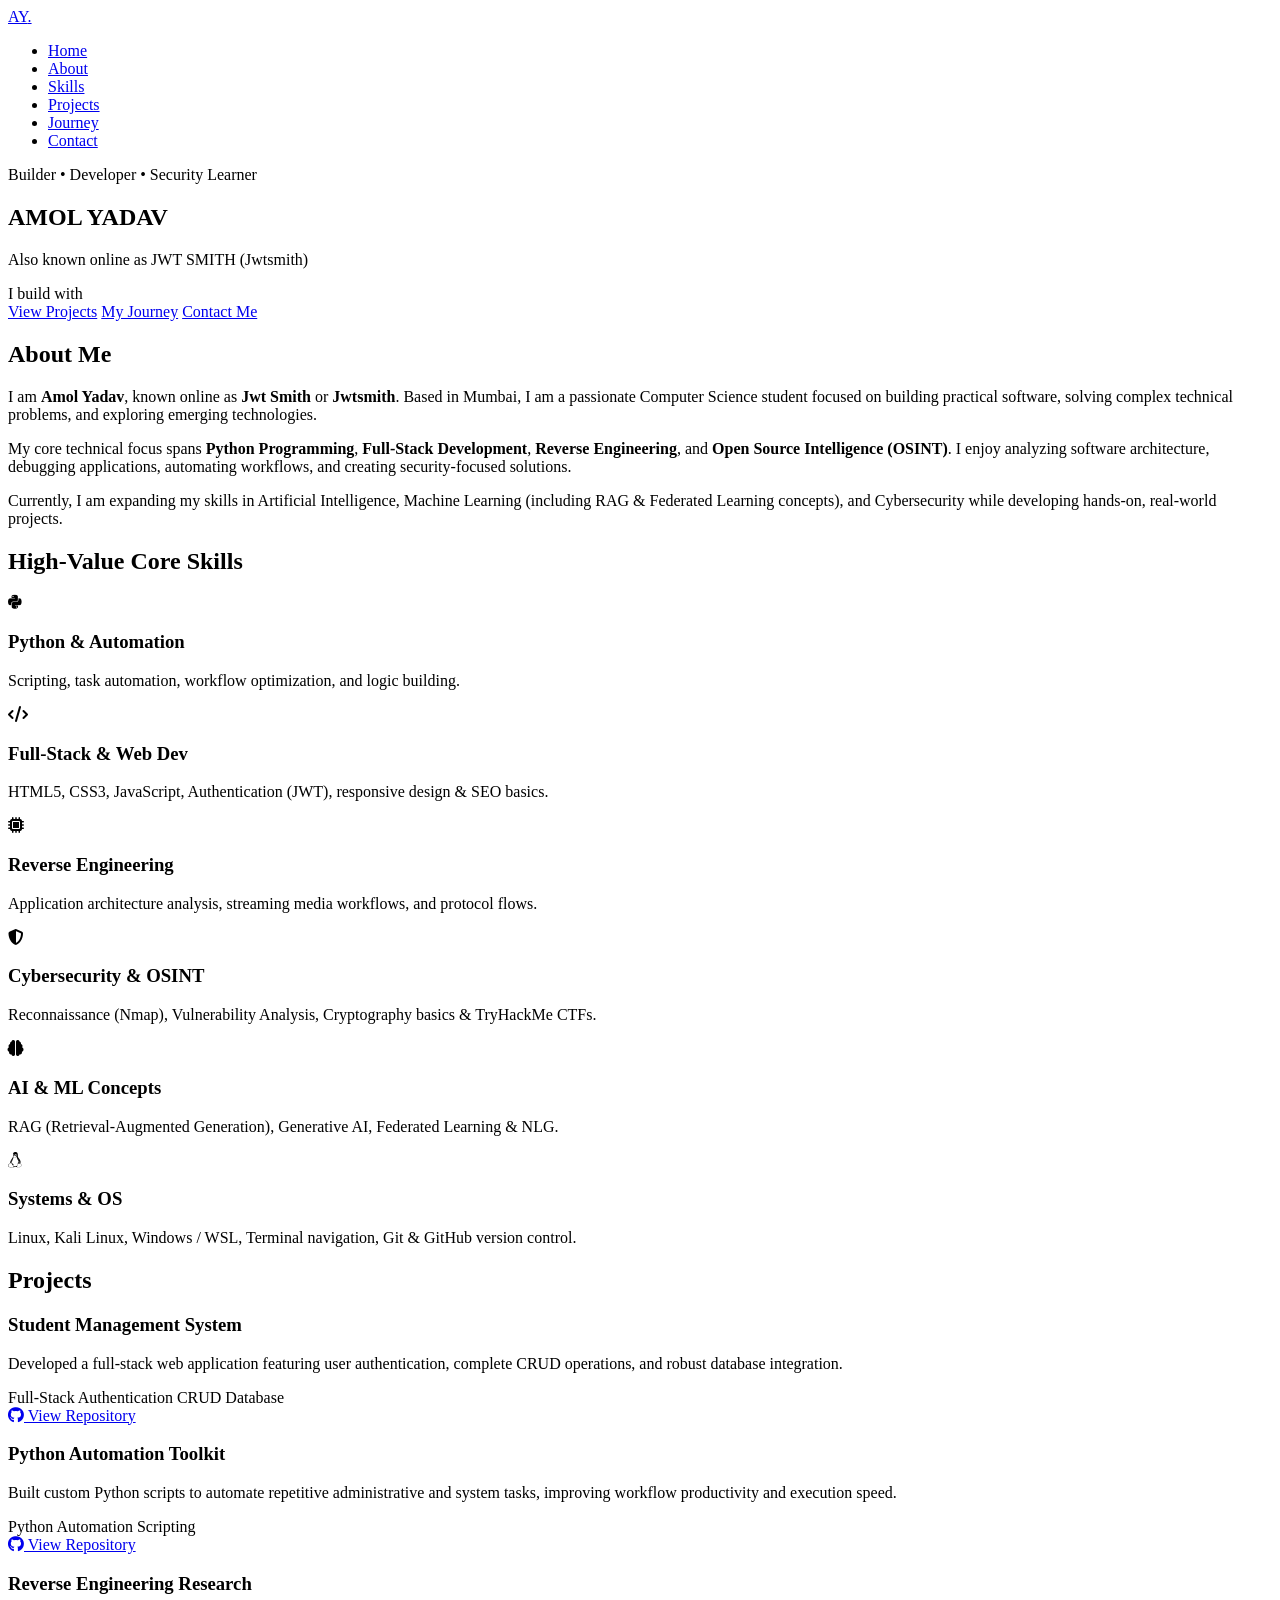
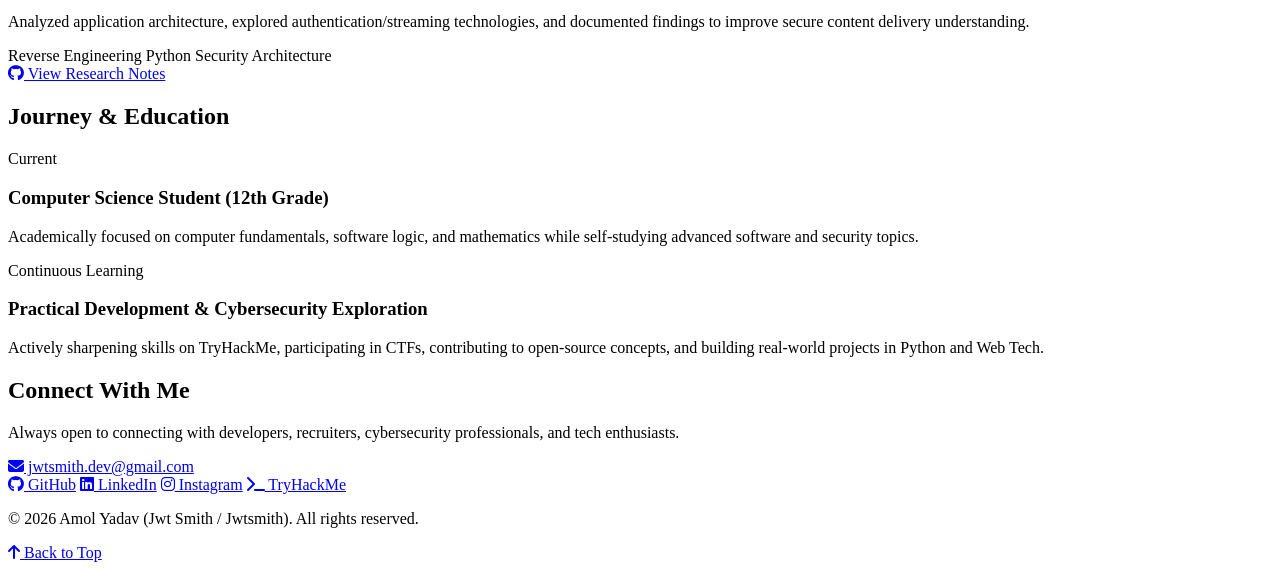
==== index.html @ d32b28e9 "Add files via upload" ====
<!DOCTYPE html>
<html lang="en">
<head>
  <meta charset="UTF-8">
  <meta name="viewport" content="width=device-width, initial-scale=1.0">
  
  <title>Amol Yadav | Jwt Smith | Jwtsmith - Computer Science Student & Cybersecurity Enthusiast</title>
  <meta name="title" content="Amol Yadav | Jwt Smith | Jwtsmith - Computer Science Student & Cybersecurity Enthusiast">
  <meta name="description" content="Official personal portfolio of Amol Yadav (Jwt Smith / Jwtsmith). Computer Science student, Python Developer, and Cybersecurity Enthusiast from Mumbai specializing in Full-Stack, Reverse Engineering, and OSINT.">
  <meta name="keywords" content="Amol Yadav, Jwt Smith, Jwtsmith, cybershark-lucky, Cybersecurity, Python, Reverse Engineering, OSINT, AI Fundamentals, Full-Stack, Mumbai">
  <meta name="author" content="Amol Yadav (Jwt Smith)">
  <meta name="robots" content="index, follow">
  <link rel="canonical" href="https://cybershark-lucky.github.io/">
  <meta name="theme-color" content="#07090D">

  <meta property="og:type" content="website">
  <meta property="og:url" content="https://cybershark-lucky.github.io/">
  <meta property="og:title" content="Amol Yadav (Jwt Smith) | Portfolio">
  <meta property="og:description" content="Personal website of Amol Yadav (Jwt Smith) - Computer Science Student, Python Developer & Cybersecurity Enthusiast.">
  <meta property="og:image" content="https://cybershark-lucky.github.io/assets/images/og-image.jpg">

  <meta property="twitter:card" content="summary_large_image">
  <meta property="twitter:url" content="https://cybershark-lucky.github.io/">
  <meta property="twitter:title" content="Amol Yadav (Jwt Smith) | Portfolio">
  <meta property="twitter:description" content="Personal website of Amol Yadav (Jwt Smith) - Computer Science Student, Python Developer & Cybersecurity Enthusiast.">
  <meta property="twitter:image" content="https://cybershark-lucky.github.io/assets/images/og-image.jpg">

  <link rel="manifest" href="/manifest.webmanifest">
  <link rel="icon" type="image/x-icon" href="/favicon.ico">

  <link rel="preconnect" href="https://fonts.googleapis.com">
  <link rel="preconnect" href="https://fonts.gstatic.com" crossorigin>
  <link href="https://fonts.googleapis.com/css2?family=Inter:wght@300;400;500;600;700&family=JetBrains+Mono:wght@400;500&family=Space+Grotesk:wght@500;600;700&display=swap" rel="stylesheet">

  <link rel="stylesheet" href="https://cdnjs.cloudflare.com/ajax/libs/font-awesome/6.5.1/css/all.min.css">
  <link rel="stylesheet" href="assets/css/style.css">

  <script type="application/ld+json">
  {
    "@context": "https://schema.org",
    "@type": "Person",
    "name": "Amol Yadav",
    "alternateName": ["Jwt Smith", "Jwtsmith"],
    "url": "https://cybershark-lucky.github.io/",
    "email": "mailto:jwtsmith.dev@gmail.com",
    "jobTitle": "Cybersecurity Enthusiast & Software Developer",
    "address": {
      "@type": "PostalAddress",
      "addressLocality": "Mumbai",
      "addressCountry": "India"
    },
    "sameAs": [
      "https://github.com/cybershark-lucky",
      "https://www.linkedin.com/in/jwtsmith",
      "https://www.instagram.com/jwtsmith",
      "https://tryhackme.com/p/jwtsmith"
    ]
  }
  </script>
</head>
<body>

  <div class="mouse-spotlight" id="spotlight"></div>
  <div class="scroll-progress" id="progressBar"></div>

  <header class="navbar">
    <div class="nav-container">
      <a href="#home" class="nav-logo">AY<span class="dot">.</span></a>
      <nav>
        <ul class="nav-links">
          <li><a href="#home">Home</a></li>
          <li><a href="#about">About</a></li>
          <li><a href="#skills">Skills</a></li>
          <li><a href="#projects">Projects</a></li>
          <li><a href="#journey">Journey</a></li>
          <li><a href="#contact">Contact</a></li>
        </ul>
      </nav>
    </div>
  </header>

  <main>
    <section id="home" class="hero">
      <div class="hero-content">
        <span class="badge">Builder • Developer • Security Learner</span>
        <h1 class="hero-title">AMOL YADAV</h1>
        <p class="hero-alias">Also known online as <span class="highlight">JWT SMITH</span> (<span class="highlight">Jwtsmith</span>)</p>
        <div class="typing-container">
          <span class="typing-static">I build with </span>
          <span class="typing-text" id="typingText"></span>
        </div>
        <div class="hero-buttons">
          <a href="#projects" class="btn btn-primary">View Projects</a>
          <a href="#journey" class="btn btn-secondary">My Journey</a>
          <a href="#contact" class="btn btn-outline">Contact Me</a>
        </div>
      </div>
    </section>

    <section id="about" class="section">
      <div class="container">
        <h2 class="section-title">About Me</h2>
        <div class="glass-card about-card">
          <p>
            I am <strong>Amol Yadav</strong>, known online as <strong>Jwt Smith</strong> or <strong>Jwtsmith</strong>. Based in Mumbai, I am a passionate Computer Science student focused on building practical software, solving complex technical problems, and exploring emerging technologies.
          </p>
          <p>
            My core technical focus spans <strong>Python Programming</strong>, <strong>Full-Stack Development</strong>, <strong>Reverse Engineering</strong>, and <strong>Open Source Intelligence (OSINT)</strong>. I enjoy analyzing software architecture, debugging applications, automating workflows, and creating security-focused solutions.
          </p>
          <p>
            Currently, I am expanding my skills in Artificial Intelligence, Machine Learning (including RAG & Federated Learning concepts), and Cybersecurity while developing hands-on, real-world projects.
          </p>
        </div>
      </div>
    </section>

    <section id="skills" class="section">
      <div class="container">
        <h2 class="section-title">High-Value Core Skills</h2>
        <div class="grid grid-3">
          
          <div class="glass-card skill-card">
            <i class="fa-brands fa-python skill-icon"></i>
            <h3>Python & Automation</h3>
            <p>Scripting, task automation, workflow optimization, and logic building.</p>
          </div>

          <div class="glass-card skill-card">
            <i class="fa-solid fa-code skill-icon"></i>
            <h3>Full-Stack & Web Dev</h3>
            <p>HTML5, CSS3, JavaScript, Authentication (JWT), responsive design & SEO basics.</p>
          </div>

          <div class="glass-card skill-card">
            <i class="fa-solid fa-microchip skill-icon"></i>
            <h3>Reverse Engineering</h3>
            <p>Application architecture analysis, streaming media workflows, and protocol flows.</p>
          </div>

          <div class="glass-card skill-card">
            <i class="fa-solid fa-shield-halved skill-icon"></i>
            <h3>Cybersecurity & OSINT</h3>
            <p>Reconnaissance (Nmap), Vulnerability Analysis, Cryptography basics & TryHackMe CTFs.</p>
          </div>

          <div class="glass-card skill-card">
            <i class="fa-solid fa-brain skill-icon"></i>
            <h3>AI & ML Concepts</h3>
            <p>RAG (Retrieval-Augmented Generation), Generative AI, Federated Learning & NLG.</p>
          </div>

          <div class="glass-card skill-card">
            <i class="fa-brands fa-linux skill-icon"></i>
            <h3>Systems & OS</h3>
            <p>Linux, Kali Linux, Windows / WSL, Terminal navigation, Git & GitHub version control.</p>
          </div>

        </div>
      </div>
    </section>

    <section id="projects" class="section">
      <div class="container">
        <h2 class="section-title">Projects</h2>
        <div class="grid grid-2">
          
          <div class="glass-card project-card">
            <h3>Student Management System</h3>
            <p class="project-desc">Developed a full-stack web application featuring user authentication, complete CRUD operations, and robust database integration.</p>
            <div class="tech-tags">
              <span>Full-Stack</span>
              <span>Authentication</span>
              <span>CRUD</span>
              <span>Database</span>
            </div>
            <div class="project-links">
              <a href="https://github.com/cybershark-lucky" target="_blank" rel="noopener" class="link-btn"><i class="fa-brands fa-github"></i> View Repository</a>
            </div>
          </div>

          <div class="glass-card project-card">
            <h3>Python Automation Toolkit</h3>
            <p class="project-desc">Built custom Python scripts to automate repetitive administrative and system tasks, improving workflow productivity and execution speed.</p>
            <div class="tech-tags">
              <span>Python</span>
              <span>Automation</span>
              <span>Scripting</span>
            </div>
            <div class="project-links">
              <a href="https://github.com/cybershark-lucky" target="_blank" rel="noopener" class="link-btn"><i class="fa-brands fa-github"></i> View Repository</a>
            </div>
          </div>

          <div class="glass-card project-card">
            <h3>Reverse Engineering Research</h3>
            <p class="project-desc">Analyzed application architecture, explored authentication/streaming technologies, and documented findings to improve secure content delivery understanding.</p>
            <div class="tech-tags">
              <span>Reverse Engineering</span>
              <span>Python</span>
              <span>Security</span>
              <span>Architecture</span>
            </div>
            <div class="project-links">
              <a href="https://github.com/cybershark-lucky" target="_blank" rel="noopener" class="link-btn"><i class="fa-brands fa-github"></i> View Research Notes</a>
            </div>
          </div>

        </div>
      </div>
    </section>

    <section id="journey" class="section">
      <div class="container">
        <h2 class="section-title">Journey & Education</h2>
        <div class="timeline">
          
          <div class="timeline-item">
            <div class="timeline-dot"></div>
            <div class="timeline-content glass-card">
              <span class="timeline-date">Current</span>
              <h3>Computer Science Student (12th Grade)</h3>
              <p>Academically focused on computer fundamentals, software logic, and mathematics while self-studying advanced software and security topics.</p>
            </div>
          </div>

          <div class="timeline-item">
            <div class="timeline-dot"></div>
            <div class="timeline-content glass-card">
              <span class="timeline-date">Continuous Learning</span>
              <h3>Practical Development & Cybersecurity Exploration</h3>
              <p>Actively sharpening skills on TryHackMe, participating in CTFs, contributing to open-source concepts, and building real-world projects in Python and Web Tech.</p>
            </div>
          </div>

        </div>
      </div>
    </section>

    <section id="contact" class="section">
      <div class="container">
        <h2 class="section-title">Connect With Me</h2>
        <div class="glass-card contact-box">
          <p>Always open to connecting with developers, recruiters, cybersecurity professionals, and tech enthusiasts.</p>
          <a href="mailto:jwtsmith.dev@gmail.com" class="email-link"><i class="fa-solid fa-envelope"></i> jwtsmith.dev@gmail.com</a>
          
          <div class="social-grid">
            <a href="https://github.com/cybershark-lucky" target="_blank" rel="noopener" class="social-btn"><i class="fa-brands fa-github"></i> GitHub</a>
            <a href="https://www.linkedin.com/in/jwtsmith" target="_blank" rel="noopener" class="social-btn"><i class="fa-brands fa-linkedin"></i> LinkedIn</a>
            <a href="https://www.instagram.com/jwtsmith" target="_blank" rel="noopener" class="social-btn"><i class="fa-brands fa-instagram"></i> Instagram</a>
            <a href="https://tryhackme.com/p/jwtsmith" target="_blank" rel="noopener" class="social-btn"><i class="fa-solid fa-terminal"></i> TryHackMe</a>
          </div>
        </div>
      </div>
    </section>
  </main>

  <footer>
    <div class="container footer-content">
      <p>&copy; 2026 Amol Yadav (Jwt Smith / Jwtsmith). All rights reserved.</p>
      <a href="#home" class="back-to-top"><i class="fa-solid fa-arrow-up"></i> Back to Top</a>
    </div>
  </footer>

  <script src="assets/js/main.js"></script>
</body>
</html>
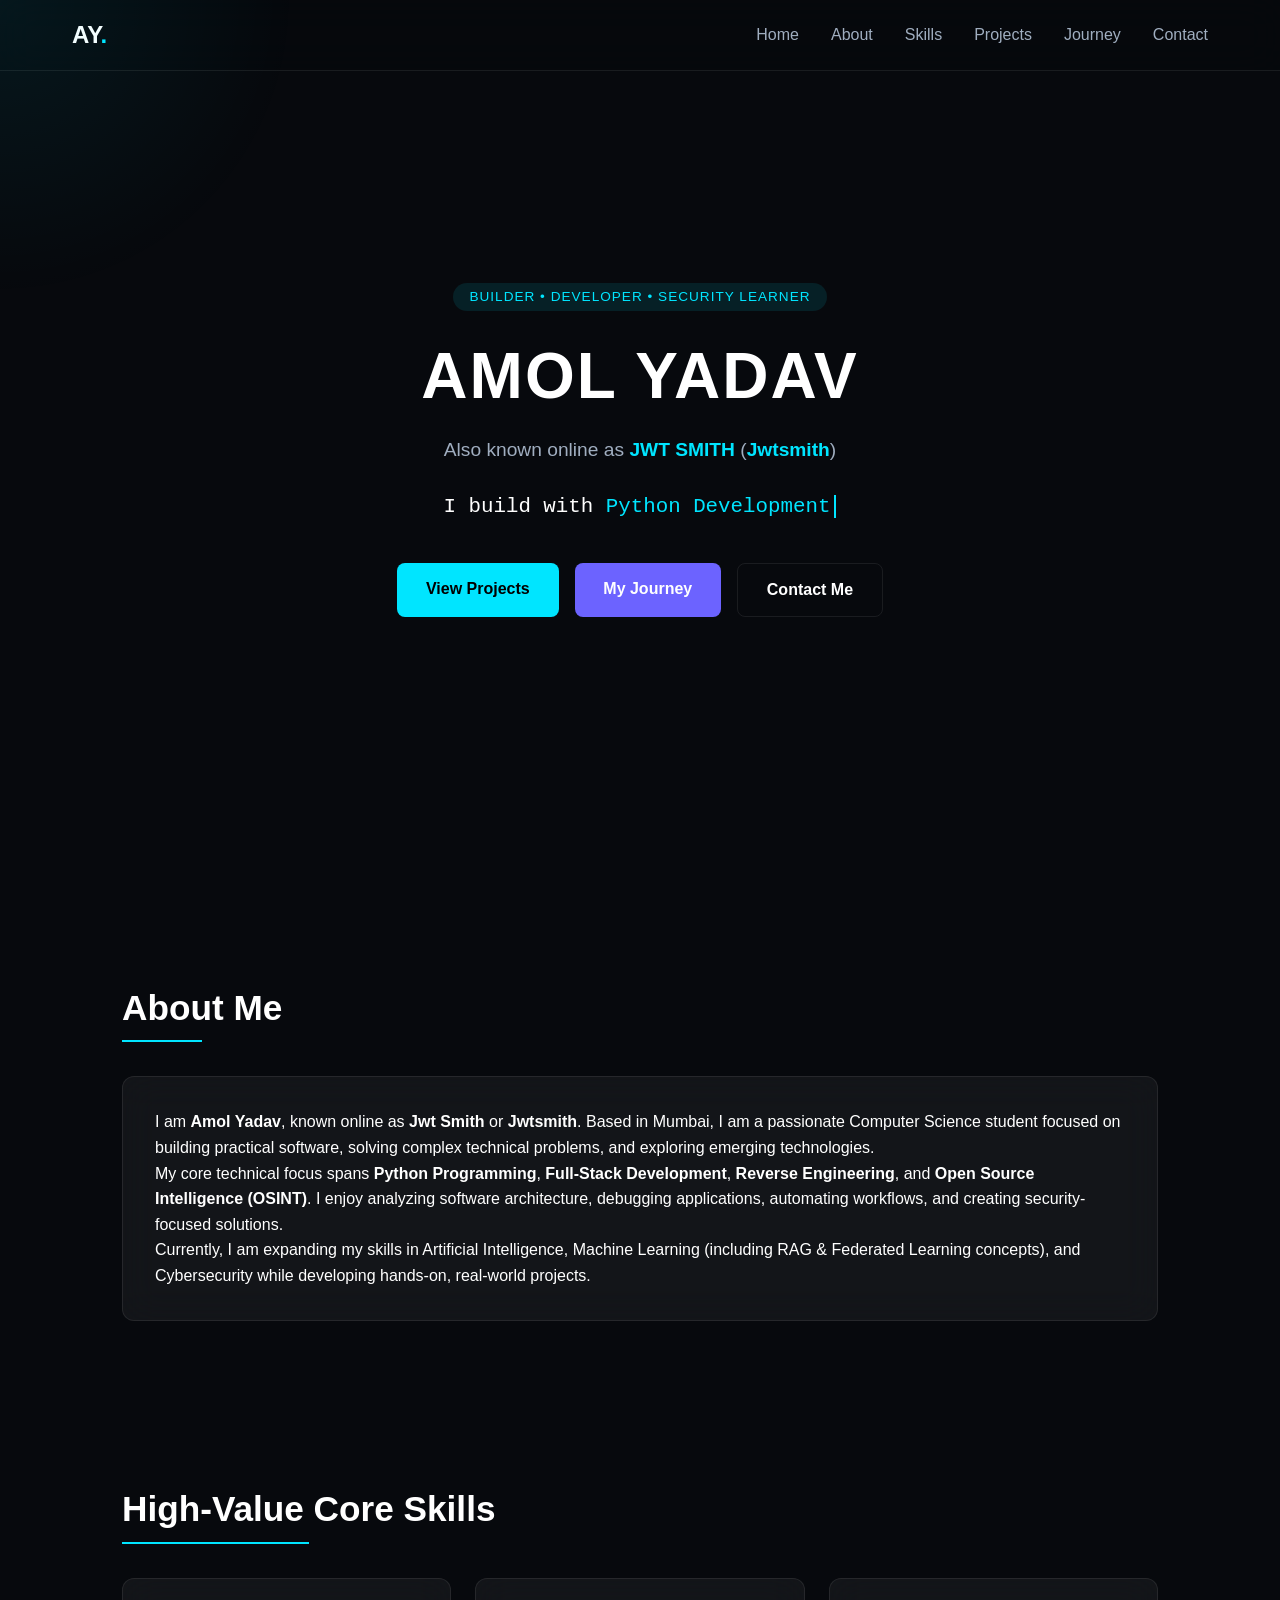
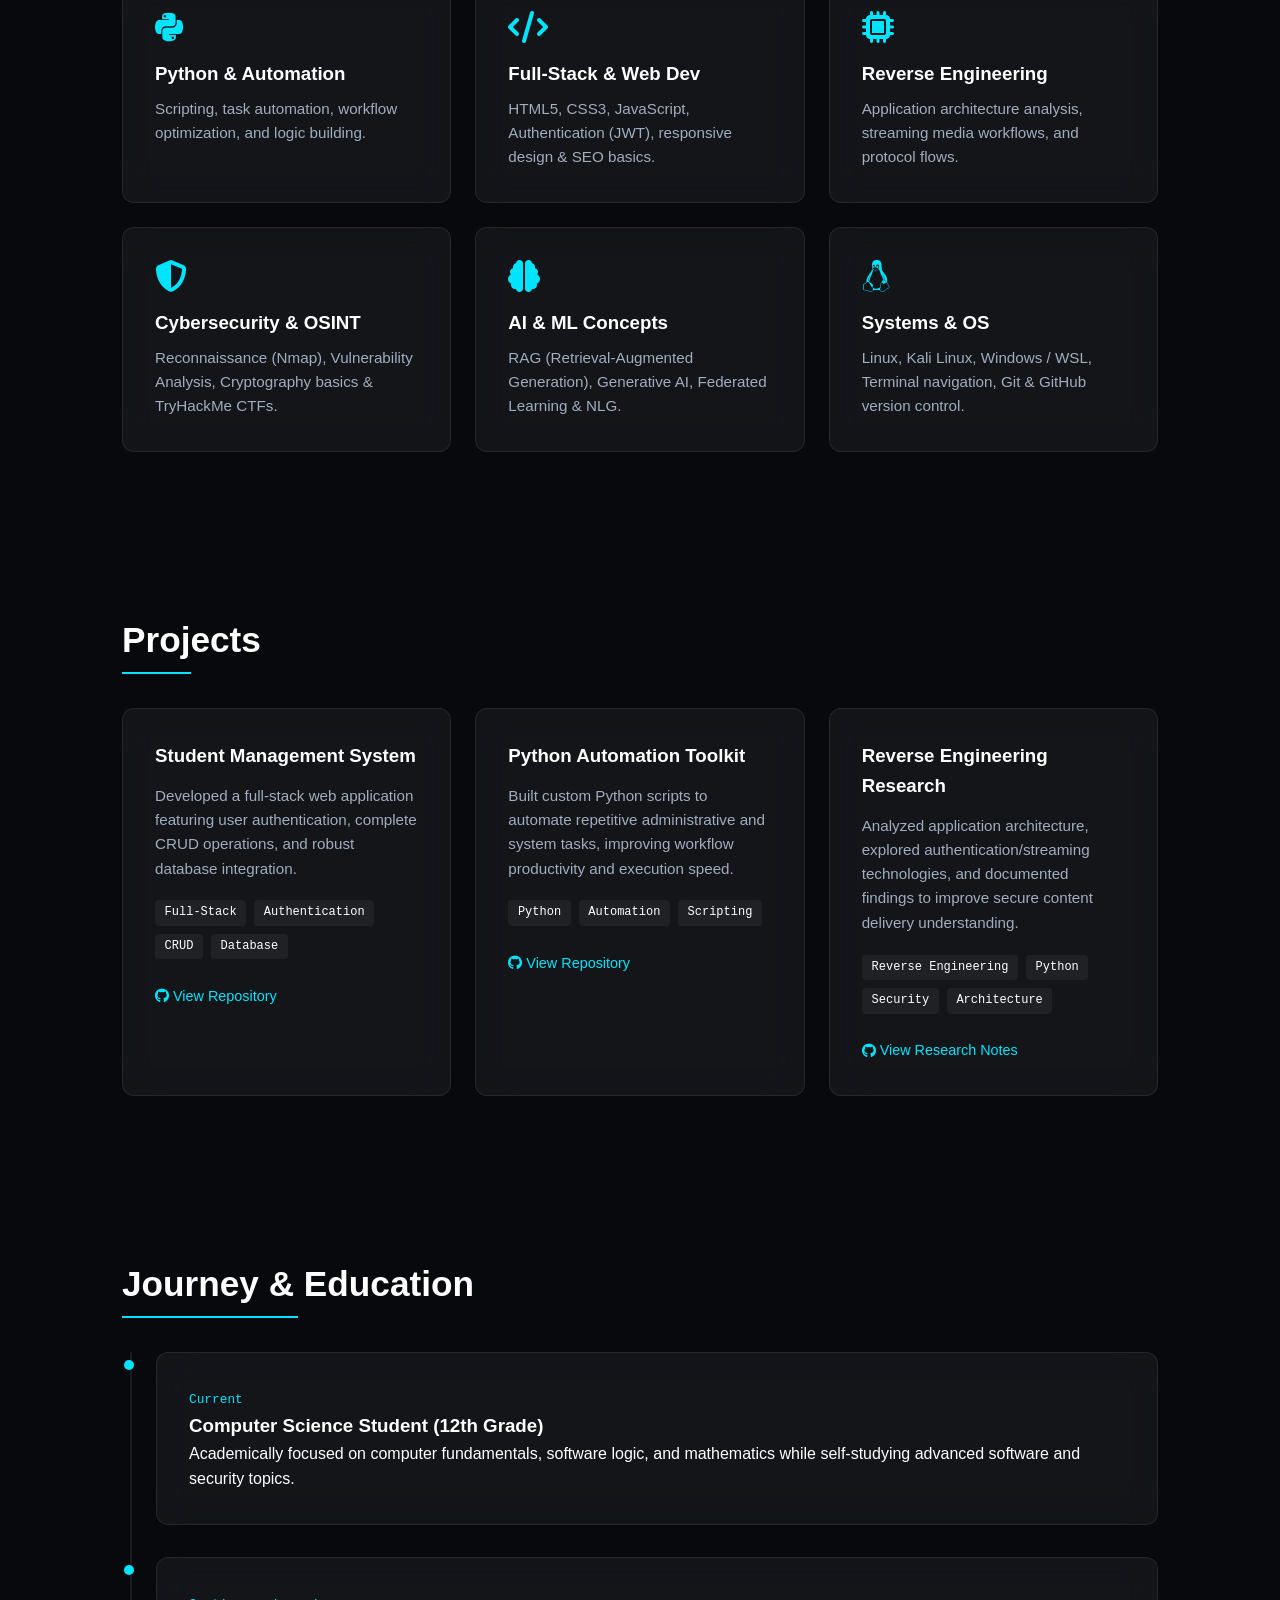
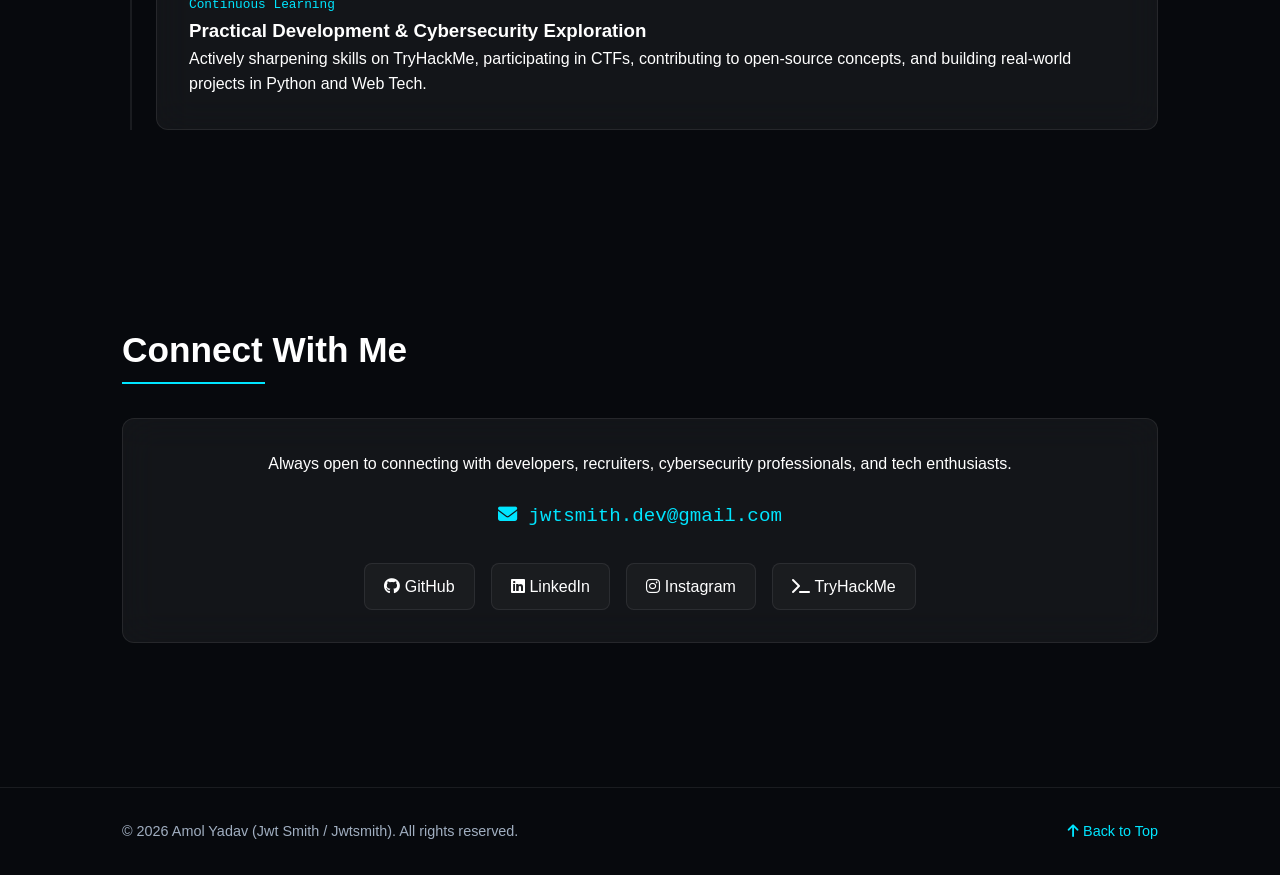
==== commit 400da99c: "Add files via upload" ====
--- a/index.html
+++ b/index.html
@@ -10,20 +10,20 @@
   <meta name="keywords" content="Amol Yadav, Jwt Smith, Jwtsmith, cybershark-lucky, Cybersecurity, Python, Reverse Engineering, OSINT, AI Fundamentals, Full-Stack, Mumbai">
   <meta name="author" content="Amol Yadav (Jwt Smith)">
   <meta name="robots" content="index, follow">
-  <link rel="canonical" href="https://cybershark-lucky.github.io/">
+  <link rel="canonical" href="https://jwtsmith.github.io/jwtsmith-portfolio/">
   <meta name="theme-color" content="#07090D">
 
   <meta property="og:type" content="website">
-  <meta property="og:url" content="https://cybershark-lucky.github.io/">
+  <meta property="og:url" content="https://jwtsmith.github.io/jwtsmith-portfolio/">
   <meta property="og:title" content="Amol Yadav (Jwt Smith) | Portfolio">
   <meta property="og:description" content="Personal website of Amol Yadav (Jwt Smith) - Computer Science Student, Python Developer & Cybersecurity Enthusiast.">
-  <meta property="og:image" content="https://cybershark-lucky.github.io/assets/images/og-image.jpg">
+  <meta property="og:image" content="https://jwtsmith.github.io/jwtsmith-portfolio/assets/images/og-image.jpg">
 
   <meta property="twitter:card" content="summary_large_image">
-  <meta property="twitter:url" content="https://cybershark-lucky.github.io/">
+  <meta property="twitter:url" content="https://jwtsmith.github.io/jwtsmith-portfolio/">
   <meta property="twitter:title" content="Amol Yadav (Jwt Smith) | Portfolio">
   <meta property="twitter:description" content="Personal website of Amol Yadav (Jwt Smith) - Computer Science Student, Python Developer & Cybersecurity Enthusiast.">
-  <meta property="twitter:image" content="https://cybershark-lucky.github.io/assets/images/og-image.jpg">
+  <meta property="twitter:image" content="https://jwtsmith.github.io/jwtsmith-portfolio/assets/images/og-image.jpg">
 
   <link rel="manifest" href="/manifest.webmanifest">
   <link rel="icon" type="image/x-icon" href="/favicon.ico">
@@ -41,7 +41,7 @@
     "@type": "Person",
     "name": "Amol Yadav",
     "alternateName": ["Jwt Smith", "Jwtsmith"],
-    "url": "https://cybershark-lucky.github.io/",
+    "url": "https://jwtsmith.github.io/jwtsmith-portfolio/",
     "email": "mailto:jwtsmith.dev@gmail.com",
     "jobTitle": "Cybersecurity Enthusiast & Software Developer",
     "address": {
@@ -50,7 +50,7 @@
       "addressCountry": "India"
     },
     "sameAs": [
-      "https://github.com/cybershark-lucky",
+      "https://github.com/jwtsmith",
       "https://www.linkedin.com/in/jwtsmith",
       "https://www.instagram.com/jwtsmith",
       "https://tryhackme.com/p/jwtsmith"
@@ -174,7 +174,7 @@
               <span>Database</span>
             </div>
             <div class="project-links">
-              <a href="https://github.com/cybershark-lucky" target="_blank" rel="noopener" class="link-btn"><i class="fa-brands fa-github"></i> View Repository</a>
+              <a href="https://github.com/jwtsmith" target="_blank" rel="noopener" class="link-btn"><i class="fa-brands fa-github"></i> View Repository</a>
             </div>
           </div>
 
@@ -187,7 +187,7 @@
               <span>Scripting</span>
             </div>
             <div class="project-links">
-              <a href="https://github.com/cybershark-lucky" target="_blank" rel="noopener" class="link-btn"><i class="fa-brands fa-github"></i> View Repository</a>
+              <a href="https://github.com/jwtsmith" target="_blank" rel="noopener" class="link-btn"><i class="fa-brands fa-github"></i> View Repository</a>
             </div>
           </div>
 
@@ -201,7 +201,7 @@
               <span>Architecture</span>
             </div>
             <div class="project-links">
-              <a href="https://github.com/cybershark-lucky" target="_blank" rel="noopener" class="link-btn"><i class="fa-brands fa-github"></i> View Research Notes</a>
+              <a href="https://github.com/jwtsmith" target="_blank" rel="noopener" class="link-btn"><i class="fa-brands fa-github"></i> View Research Notes</a>
             </div>
           </div>
 
@@ -244,7 +244,7 @@
           <a href="mailto:jwtsmith.dev@gmail.com" class="email-link"><i class="fa-solid fa-envelope"></i> jwtsmith.dev@gmail.com</a>
           
           <div class="social-grid">
-            <a href="https://github.com/cybershark-lucky" target="_blank" rel="noopener" class="social-btn"><i class="fa-brands fa-github"></i> GitHub</a>
+            <a href="https://github.com/jwtsmith" target="_blank" rel="noopener" class="social-btn"><i class="fa-brands fa-github"></i> GitHub</a>
             <a href="https://www.linkedin.com/in/jwtsmith" target="_blank" rel="noopener" class="social-btn"><i class="fa-brands fa-linkedin"></i> LinkedIn</a>
             <a href="https://www.instagram.com/jwtsmith" target="_blank" rel="noopener" class="social-btn"><i class="fa-brands fa-instagram"></i> Instagram</a>
             <a href="https://tryhackme.com/p/jwtsmith" target="_blank" rel="noopener" class="social-btn"><i class="fa-solid fa-terminal"></i> TryHackMe</a>
--- a/assets/css/style.css
+++ b/assets/css/style.css
@@ -0,0 +1,395 @@
+:root {
+  --bg-color: #07090D;
+  --primary-color: #00E5FF;
+  --accent-color: #6C63FF;
+  --success-color: #00C853;
+  --warning-color: #FFD54F;
+  --text-color: #FFFFFF;
+  --text-muted: #A0AEC0;
+  --card-bg: rgba(255, 255, 255, 0.05);
+  --card-border: rgba(255, 255, 255, 0.08);
+  --font-heading: 'Space Grotesk', sans-serif;
+  --font-body: 'Inter', sans-serif;
+  --font-code: 'JetBrains Mono', monospace;
+}
+
+* {
+  margin: 0;
+  padding: 0;
+  box-sizing: border-box;
+}
+
+html {
+  scroll-behavior: smooth;
+  background-color: var(--bg-color);
+  color: var(--text-color);
+  font-family: var(--font-body);
+}
+
+body {
+  position: relative;
+  overflow-x: hidden;
+  line-height: 1.6;
+}
+
+/* Mouse Spotlight */
+.mouse-spotlight {
+  position: fixed;
+  top: 0;
+  left: 0;
+  width: 600px;
+  height: 600px;
+  background: radial-gradient(circle, rgba(0, 229, 255, 0.07) 0%, rgba(0, 0, 0, 0) 70%);
+  pointer-events: none;
+  transform: translate(-50%, -50%);
+  z-index: 9999;
+  transition: transform 0.05s ease;
+}
+
+/* Scroll Progress Bar */
+.scroll-progress {
+  position: fixed;
+  top: 0;
+  left: 0;
+  height: 3px;
+  background: linear-gradient(to right, var(--primary-color), var(--accent-color));
+  width: 0%;
+  z-index: 10000;
+}
+
+/* Navbar */
+.navbar {
+  position: fixed;
+  top: 0;
+  width: 100%;
+  background: rgba(7, 9, 13, 0.7);
+  backdrop-filter: blur(18px);
+  border-bottom: 1px solid var(--card-border);
+  z-index: 1000;
+}
+
+.nav-container {
+  max-width: 1200px;
+  margin: 0 auto;
+  padding: 1rem 2rem;
+  display: flex;
+  justify-content: space-between;
+  align-items: center;
+}
+
+.nav-logo {
+  font-family: var(--font-heading);
+  font-weight: 700;
+  font-size: 1.5rem;
+  color: var(--text-color);
+  text-decoration: none;
+}
+
+.nav-logo .dot {
+  color: var(--primary-color);
+}
+
+.nav-links {
+  display: flex;
+  list-style: none;
+  gap: 2rem;
+}
+
+.nav-links a {
+  color: var(--text-muted);
+  text-decoration: none;
+  font-weight: 500;
+  transition: color 0.3s ease;
+}
+
+.nav-links a:hover {
+  color: var(--primary-color);
+}
+
+/* Layout Elements */
+.container {
+  max-width: 1100px;
+  margin: 0 auto;
+  padding: 5rem 2rem;
+}
+
+.section-title {
+  font-family: var(--font-heading);
+  font-size: 2.2rem;
+  margin-bottom: 2.5rem;
+  position: relative;
+  display: inline-block;
+}
+
+.section-title::after {
+  content: '';
+  position: absolute;
+  bottom: -6px;
+  left: 0;
+  width: 50%;
+  height: 2px;
+  background: var(--primary-color);
+}
+
+/* Glassmorphism Card Style */
+.glass-card {
+  background: var(--card-bg);
+  backdrop-filter: blur(18px);
+  border: 1px solid var(--card-border);
+  border-radius: 12px;
+  padding: 2rem;
+  transition: transform 0.3s ease, border-color 0.3s ease;
+}
+
+.glass-card:hover {
+  transform: translateY(-4px);
+  border-color: rgba(0, 229, 255, 0.3);
+}
+
+/* Hero Section */
+.hero {
+  min-height: 100vh;
+  display: flex;
+  align-items: center;
+  justify-content: center;
+  text-align: center;
+  padding: 0 1.5rem;
+}
+
+.badge {
+  background: rgba(0, 229, 255, 0.1);
+  color: var(--primary-color);
+  padding: 0.4rem 1rem;
+  border-radius: 50px;
+  font-size: 0.85rem;
+  letter-spacing: 1px;
+  text-transform: uppercase;
+}
+
+.hero-title {
+  font-family: var(--font-heading);
+  font-size: 4rem;
+  letter-spacing: 2px;
+  margin: 1rem 0 0.5rem;
+}
+
+.hero-alias {
+  color: var(--text-muted);
+  font-size: 1.2rem;
+  margin-bottom: 1.5rem;
+}
+
+.hero-alias .highlight {
+  color: var(--primary-color);
+  font-weight: 600;
+}
+
+.typing-container {
+  font-family: var(--font-code);
+  font-size: 1.3rem;
+  margin-bottom: 2.5rem;
+  min-height: 2rem;
+}
+
+.typing-text {
+  color: var(--primary-color);
+  border-right: 2px solid var(--primary-color);
+  padding-right: 4px;
+}
+
+.hero-buttons {
+  display: flex;
+  gap: 1rem;
+  justify-content: center;
+  flex-wrap: wrap;
+}
+
+.btn {
+  padding: 0.8rem 1.8rem;
+  border-radius: 8px;
+  text-decoration: none;
+  font-weight: 600;
+  transition: background 0.3s ease, color 0.3s ease, transform 0.2s ease;
+}
+
+.btn-primary {
+  background: var(--primary-color);
+  color: #000;
+}
+
+.btn-secondary {
+  background: var(--accent-color);
+  color: #fff;
+}
+
+.btn-outline {
+  border: 1px solid var(--card-border);
+  color: var(--text-color);
+}
+
+.btn:hover {
+  transform: translateY(-2px);
+}
+
+/* Grids */
+.grid {
+  display: grid;
+  gap: 1.5rem;
+}
+
+.grid-2 {
+  grid-template-columns: repeat(auto-fit, minmax(300px, 1fr));
+}
+
+.grid-3 {
+  grid-template-columns: repeat(auto-fit, minmax(280px, 1fr));
+}
+
+/* Skills */
+.skill-card .skill-icon {
+  font-size: 2rem;
+  color: var(--primary-color);
+  margin-bottom: 1rem;
+}
+
+.skill-card h3 {
+  font-family: var(--font-heading);
+  margin-bottom: 0.5rem;
+}
+
+.skill-card p {
+  color: var(--text-muted);
+  font-size: 0.95rem;
+}
+
+/* Projects */
+.project-card h3 {
+  font-family: var(--font-heading);
+  margin-bottom: 0.8rem;
+}
+
+.project-desc {
+  color: var(--text-muted);
+  margin-bottom: 1.2rem;
+  font-size: 0.95rem;
+}
+
+.tech-tags {
+  display: flex;
+  gap: 0.5rem;
+  flex-wrap: wrap;
+  margin-bottom: 1.5rem;
+}
+
+.tech-tags span {
+  font-family: var(--font-code);
+  font-size: 0.75rem;
+  background: rgba(255, 255, 255, 0.05);
+  padding: 0.2rem 0.6rem;
+  border-radius: 4px;
+}
+
+.link-btn {
+  color: var(--primary-color);
+  text-decoration: none;
+  font-weight: 500;
+  font-size: 0.9rem;
+}
+
+/* Timeline */
+.timeline {
+  border-left: 2px solid var(--card-border);
+  padding-left: 1.5rem;
+  margin-left: 0.5rem;
+}
+
+.timeline-item {
+  position: relative;
+  margin-bottom: 2rem;
+}
+
+.timeline-dot {
+  position: absolute;
+  left: -2rem;
+  top: 0.5rem;
+  width: 10px;
+  height: 10px;
+  border-radius: 50%;
+  background: var(--primary-color);
+}
+
+.timeline-date {
+  font-family: var(--font-code);
+  font-size: 0.8rem;
+  color: var(--primary-color);
+}
+
+/* Contact */
+.contact-box {
+  text-align: center;
+}
+
+.email-link {
+  display: inline-block;
+  font-family: var(--font-code);
+  font-size: 1.2rem;
+  color: var(--primary-color);
+  text-decoration: none;
+  margin: 1.5rem 0 2rem;
+}
+
+.social-grid {
+  display: flex;
+  justify-content: center;
+  gap: 1rem;
+  flex-wrap: wrap;
+}
+
+.social-btn {
+  background: rgba(255, 255, 255, 0.03);
+  border: 1px solid var(--card-border);
+  color: var(--text-color);
+  padding: 0.6rem 1.2rem;
+  border-radius: 8px;
+  text-decoration: none;
+  transition: background 0.3s ease;
+}
+
+.social-btn:hover {
+  background: rgba(255, 255, 255, 0.1);
+}
+
+/* Footer */
+footer {
+  border-top: 1px solid var(--card-border);
+  padding: 2rem 0;
+  margin-top: 4rem;
+}
+
+.footer-content {
+  display: flex;
+  justify-content: space-between;
+  align-items: center;
+  padding-top: 0;
+  padding-bottom: 0;
+  color: var(--text-muted);
+  font-size: 0.9rem;
+}
+
+.back-to-top {
+  color: var(--primary-color);
+  text-decoration: none;
+}
+
+@media (max-width: 768px) {
+  .hero-title {
+    font-size: 2.8rem;
+  }
+  .nav-links {
+    display: none;
+  }
+  .footer-content {
+    flex-direction: column;
+    gap: 1rem;
+  }
+}
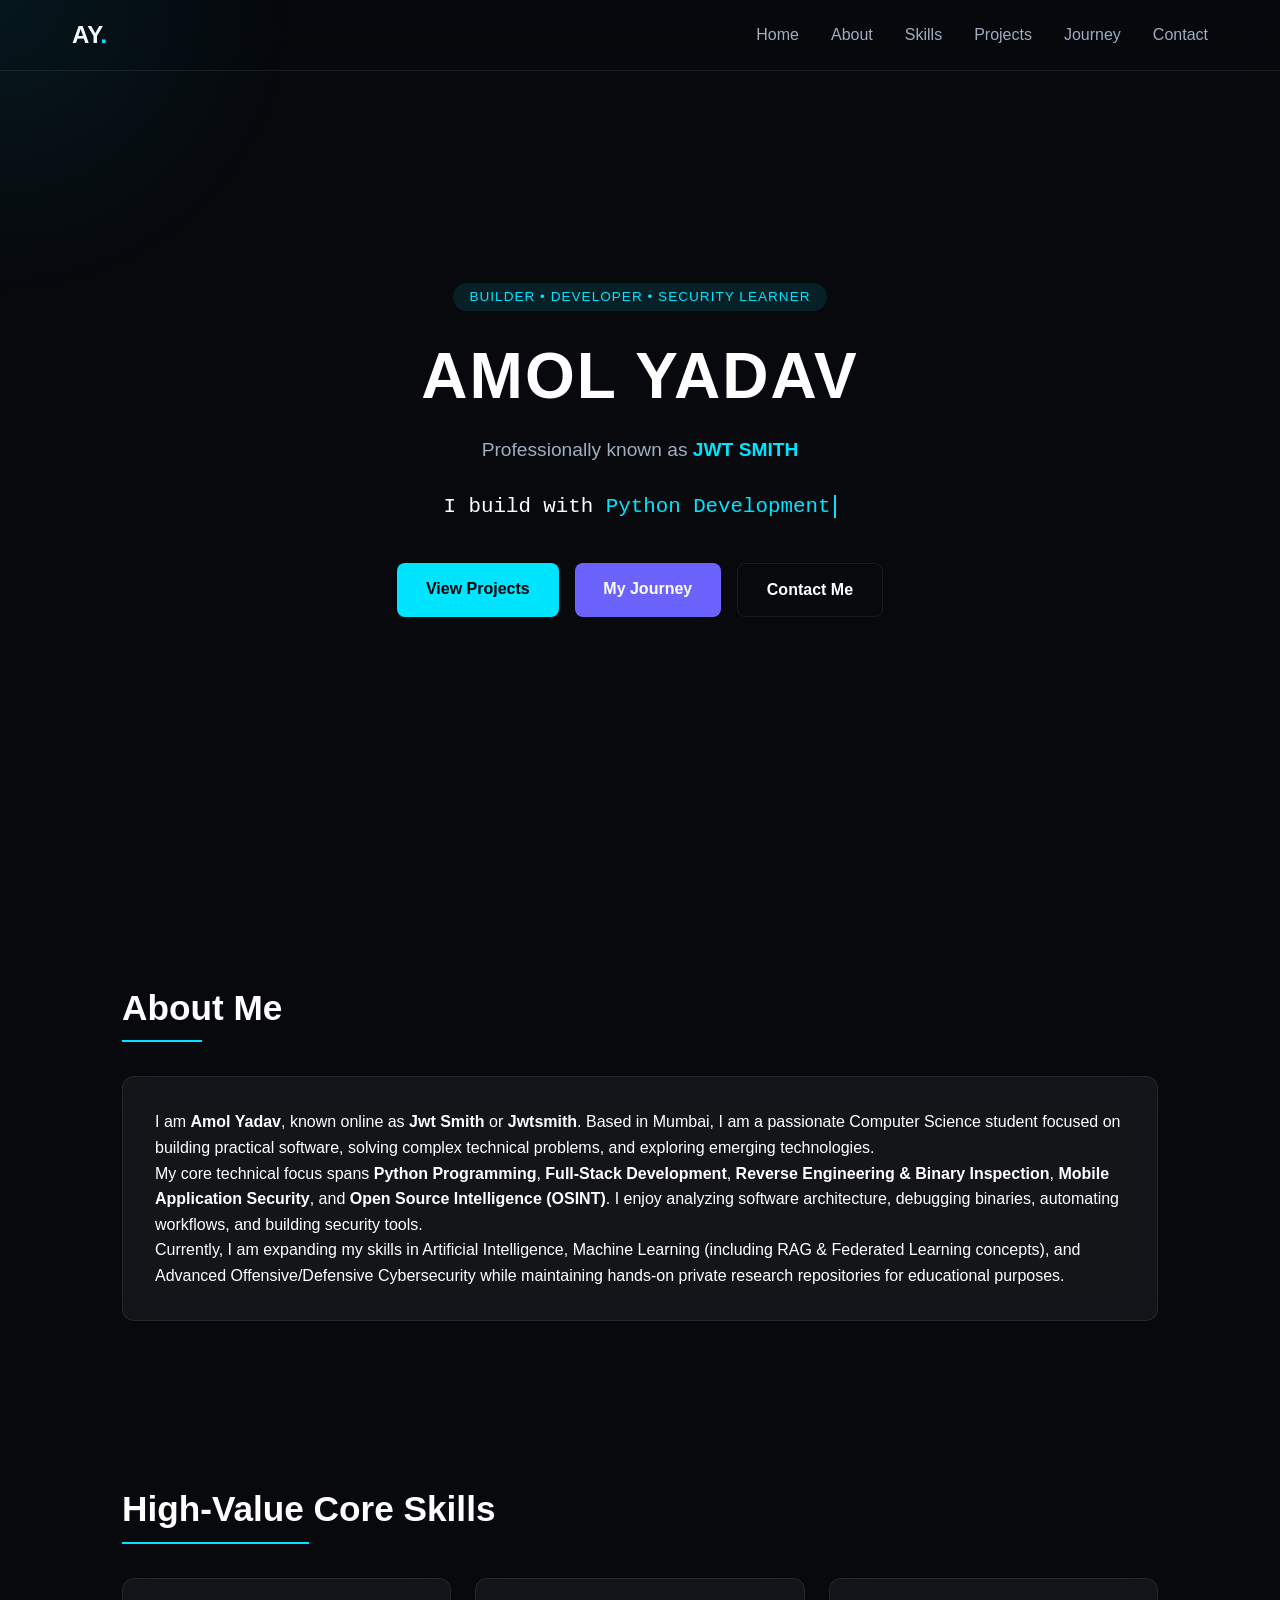
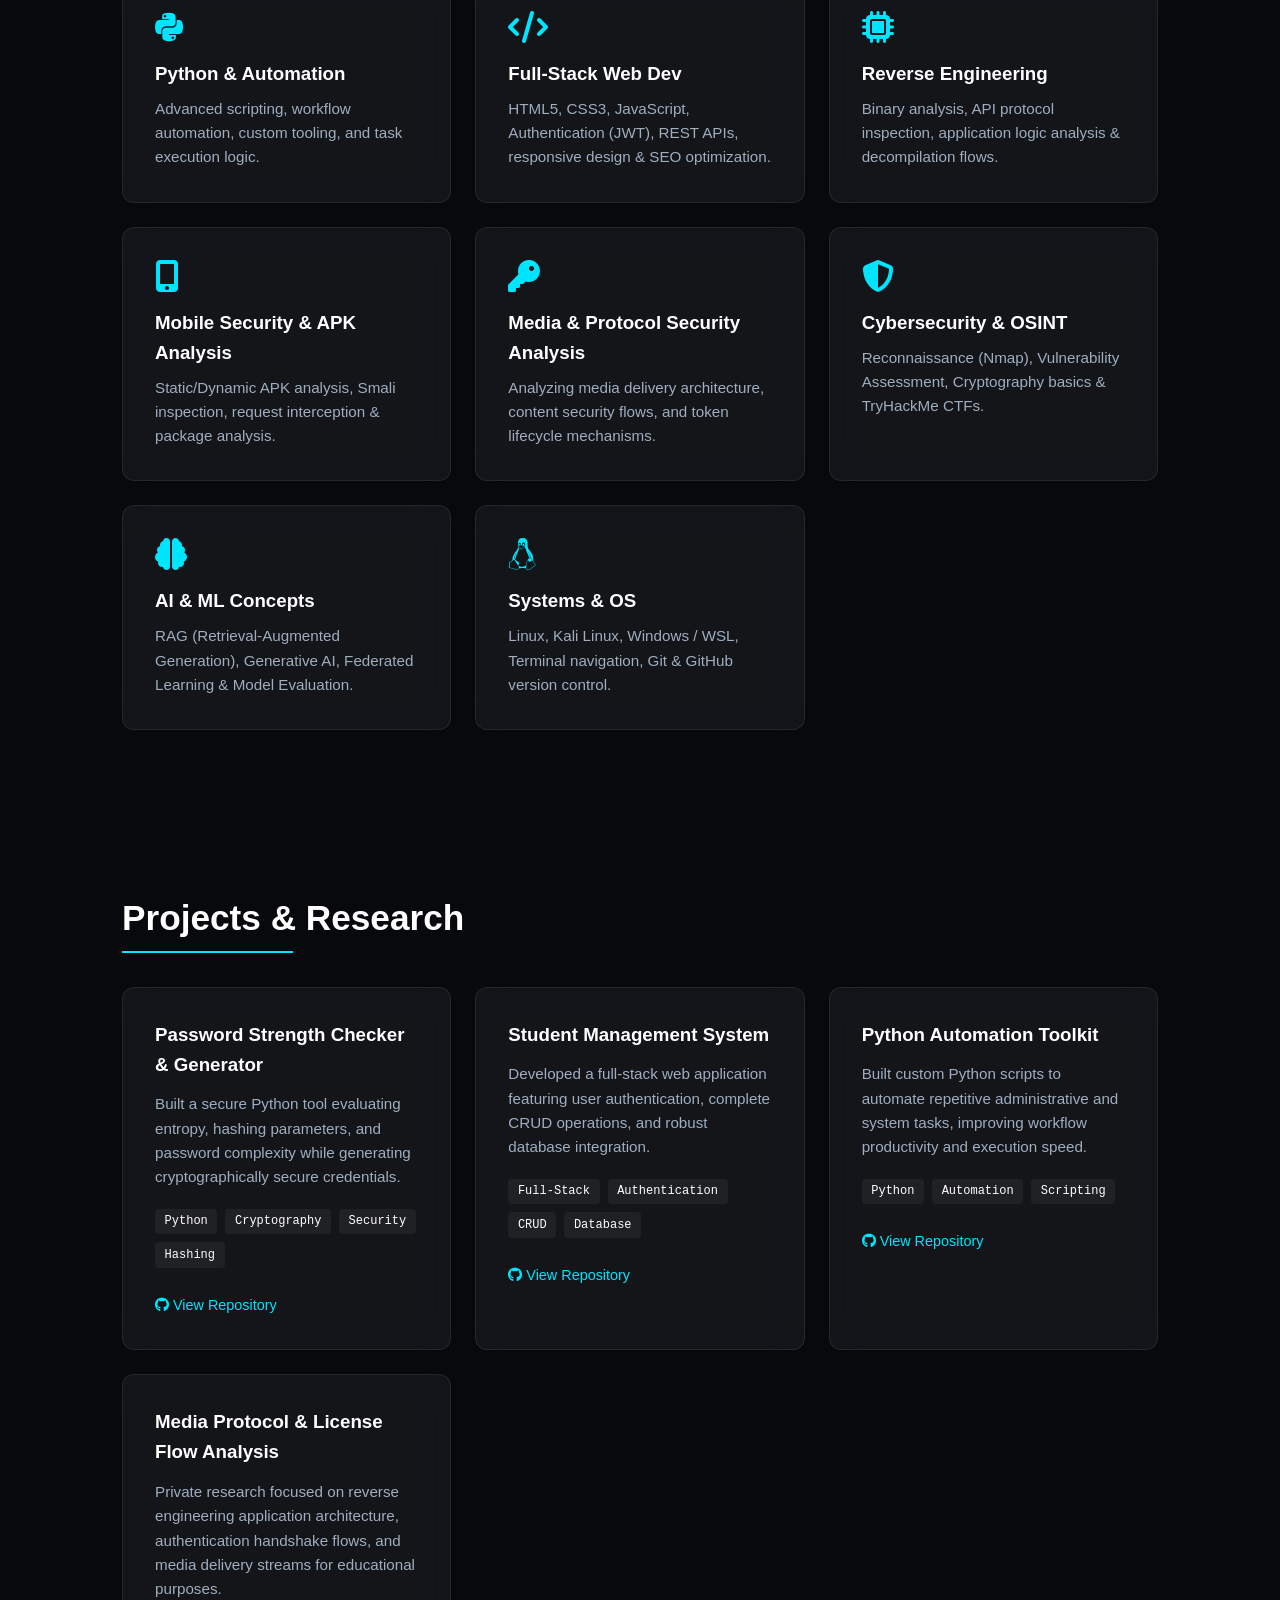
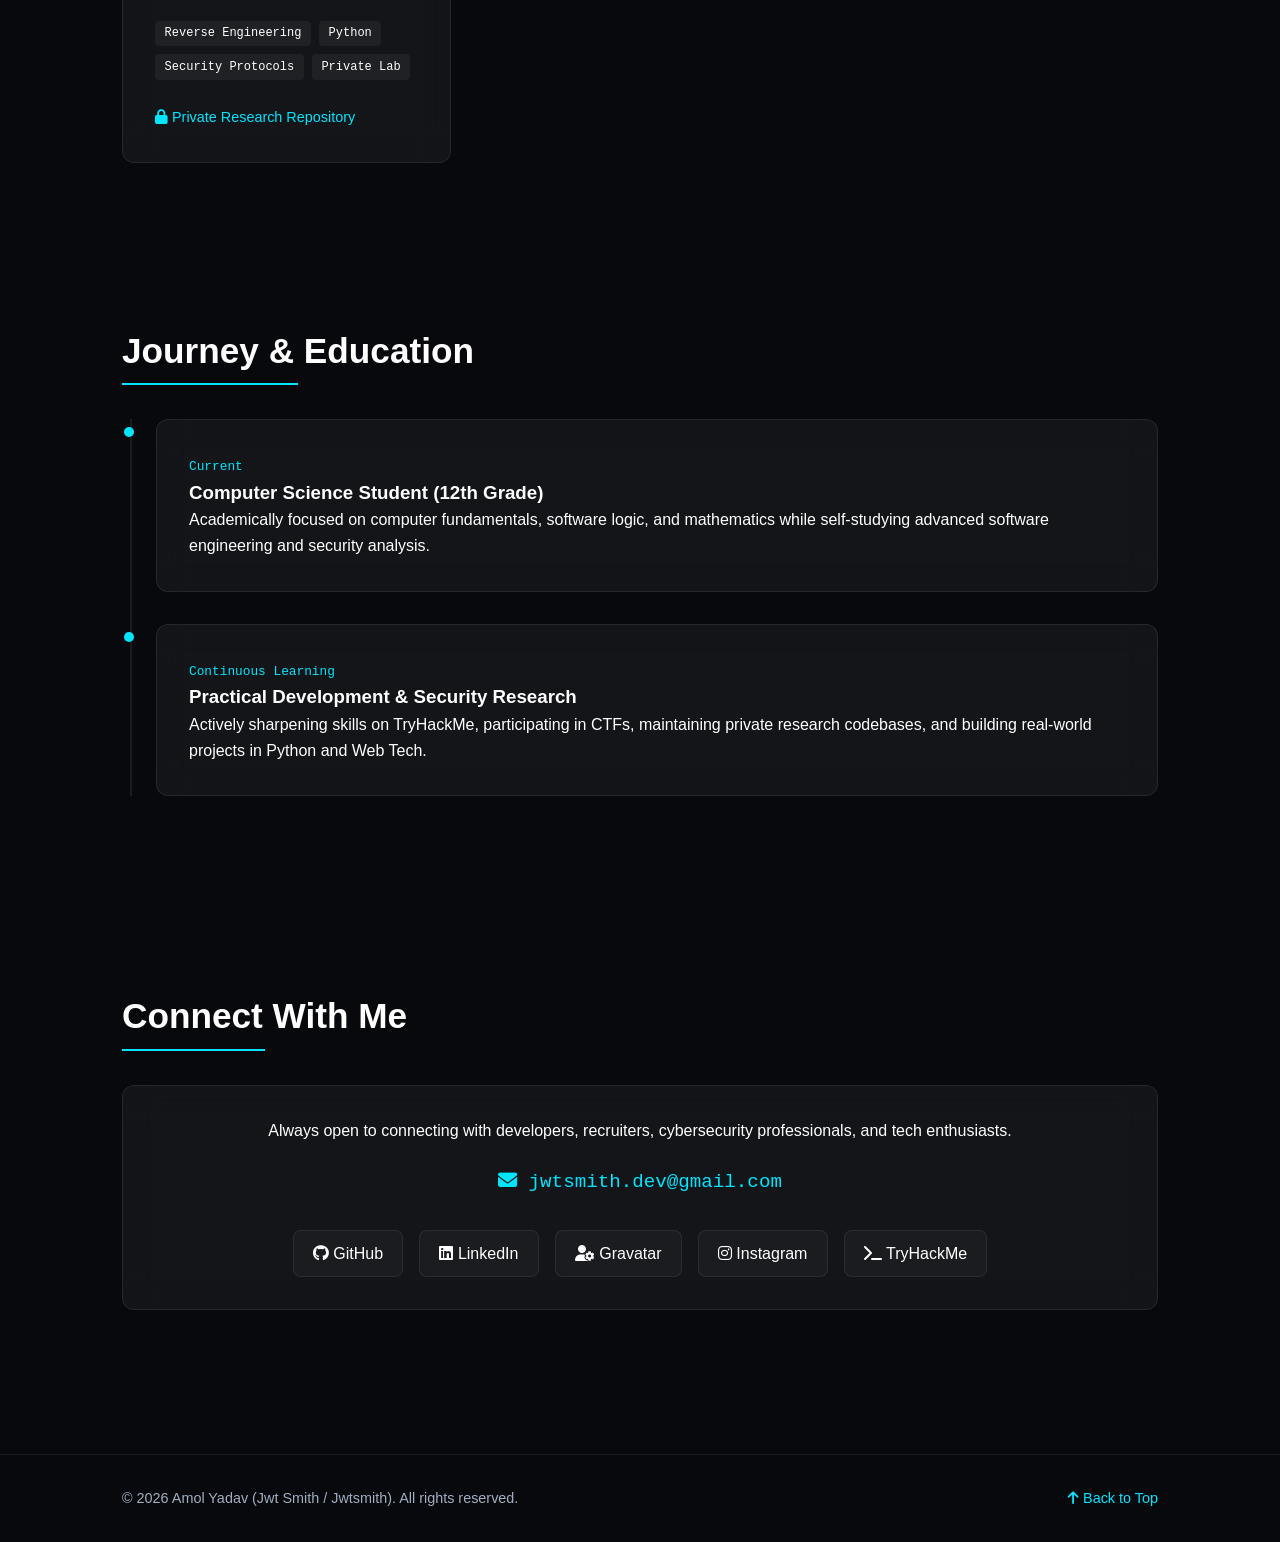
==== commit f74f86a7: "Add files via upload" ====
--- a/index.html
+++ b/index.html
@@ -4,10 +4,10 @@
   <meta charset="UTF-8">
   <meta name="viewport" content="width=device-width, initial-scale=1.0">
   
-  <title>Amol Yadav | Jwt Smith | Jwtsmith - Computer Science Student & Cybersecurity Enthusiast</title>
-  <meta name="title" content="Amol Yadav | Jwt Smith | Jwtsmith - Computer Science Student & Cybersecurity Enthusiast">
-  <meta name="description" content="Official personal portfolio of Amol Yadav (Jwt Smith / Jwtsmith). Computer Science student, Python Developer, and Cybersecurity Enthusiast from Mumbai specializing in Full-Stack, Reverse Engineering, and OSINT.">
-  <meta name="keywords" content="Amol Yadav, Jwt Smith, Jwtsmith, cybershark-lucky, Cybersecurity, Python, Reverse Engineering, OSINT, AI Fundamentals, Full-Stack, Mumbai">
+  <title>Amol Yadav (Jwt Smith) | Cybersecurity Researcher & Full-Stack Developer</title>
+  <meta name="title" content="Amol Yadav (Jwt Smith) | Cybersecurity Researcher & Full-Stack Developer">
+  <meta name="description" content="Official portfolio of Amol Yadav (Jwt Smith). Computer Science student and Cybersecurity Researcher specializing in Python, Reverse Engineering, Binary Analysis, OSINT, and Full-Stack Development from Mumbai, India.">
+  <meta name="keywords" content="Amol Yadav, Jwt Smith, Jwtsmith, codexsmith, Codex Smith, Verixa By Smith, Jwt Smith Technologies, cybershark-lucky, Cybersecurity, Python, Reverse Engineering, OSINT, Binary Analysis, Mobile Security, Full-Stack, Mumbai">
   <meta name="author" content="Amol Yadav (Jwt Smith)">
   <meta name="robots" content="index, follow">
   <link rel="canonical" href="https://jwtsmith.github.io/jwtsmith-portfolio/">
@@ -16,13 +16,13 @@
   <meta property="og:type" content="website">
   <meta property="og:url" content="https://jwtsmith.github.io/jwtsmith-portfolio/">
   <meta property="og:title" content="Amol Yadav (Jwt Smith) | Portfolio">
-  <meta property="og:description" content="Personal website of Amol Yadav (Jwt Smith) - Computer Science Student, Python Developer & Cybersecurity Enthusiast.">
+  <meta property="og:description" content="Personal website of Amol Yadav (Jwt Smith) - Computer Science Student, Python Developer & Cybersecurity Researcher.">
   <meta property="og:image" content="https://jwtsmith.github.io/jwtsmith-portfolio/assets/images/og-image.jpg">
 
   <meta property="twitter:card" content="summary_large_image">
   <meta property="twitter:url" content="https://jwtsmith.github.io/jwtsmith-portfolio/">
   <meta property="twitter:title" content="Amol Yadav (Jwt Smith) | Portfolio">
-  <meta property="twitter:description" content="Personal website of Amol Yadav (Jwt Smith) - Computer Science Student, Python Developer & Cybersecurity Enthusiast.">
+  <meta property="twitter:description" content="Personal website of Amol Yadav (Jwt Smith) - Computer Science Student, Python Developer & Cybersecurity Researcher.">
   <meta property="twitter:image" content="https://jwtsmith.github.io/jwtsmith-portfolio/assets/images/og-image.jpg">
 
   <link rel="manifest" href="/manifest.webmanifest">
@@ -36,27 +36,32 @@
   <link rel="stylesheet" href="assets/css/style.css">
 
   <script type="application/ld+json">
-  {
-    "@context": "https://schema.org",
-    "@type": "Person",
-    "name": "Amol Yadav",
-    "alternateName": ["Jwt Smith", "Jwtsmith"],
-    "url": "https://jwtsmith.github.io/jwtsmith-portfolio/",
-    "email": "mailto:jwtsmith.dev@gmail.com",
-    "jobTitle": "Cybersecurity Enthusiast & Software Developer",
-    "address": {
-      "@type": "PostalAddress",
-      "addressLocality": "Mumbai",
-      "addressCountry": "India"
-    },
-    "sameAs": [
-      "https://github.com/jwtsmith",
-      "https://www.linkedin.com/in/jwtsmith",
-      "https://www.instagram.com/jwtsmith",
-      "https://tryhackme.com/p/jwtsmith"
-    ]
-  }
-  </script>
+{
+  "@context": "https://schema.org",
+  "@type": "Person",
+  "name": "Amol Yadav",
+  "alternateName": "Jwt Smith",
+  "jobTitle": "Cybersecurity Researcher & Full-Stack Developer",
+  "description": "Amol Yadav (Jwt Smith) is a Computer Science student, Cybersecurity Researcher, and Full-Stack Developer based in Mumbai, India.",
+  "url": "https://jwtsmith.github.io/jwtsmith-portfolio/",
+  "knowsAbout": [
+    "Cybersecurity",
+    "Python Programming",
+    "Reverse Engineering",
+    "Mobile Security Analysis",
+    "Media Security Protocols",
+    "OSINT",
+    "Full-Stack Web Development"
+  ],
+  "sameAs": [
+    "https://github.com/jwtsmith",
+    "https://www.linkedin.com/in/jwtsmith",
+    "https://www.instagram.com/jwtsmith",
+    "https://tryhackme.com/p/jwtsmith",
+    "https://gravatar.com/jwtsmith"
+  ]
+}
+</script>
 </head>
 <body>
 
@@ -84,7 +89,7 @@
       <div class="hero-content">
         <span class="badge">Builder • Developer • Security Learner</span>
         <h1 class="hero-title">AMOL YADAV</h1>
-        <p class="hero-alias">Also known online as <span class="highlight">JWT SMITH</span> (<span class="highlight">Jwtsmith</span>)</p>
+        <p class="hero-alias">Professionally known as <span class="highlight">JWT SMITH</span></p>
         <div class="typing-container">
           <span class="typing-static">I build with </span>
           <span class="typing-text" id="typingText"></span>
@@ -105,10 +110,10 @@
             I am <strong>Amol Yadav</strong>, known online as <strong>Jwt Smith</strong> or <strong>Jwtsmith</strong>. Based in Mumbai, I am a passionate Computer Science student focused on building practical software, solving complex technical problems, and exploring emerging technologies.
           </p>
           <p>
-            My core technical focus spans <strong>Python Programming</strong>, <strong>Full-Stack Development</strong>, <strong>Reverse Engineering</strong>, and <strong>Open Source Intelligence (OSINT)</strong>. I enjoy analyzing software architecture, debugging applications, automating workflows, and creating security-focused solutions.
+            My core technical focus spans <strong>Python Programming</strong>, <strong>Full-Stack Development</strong>, <strong>Reverse Engineering & Binary Inspection</strong>, <strong>Mobile Application Security</strong>, and <strong>Open Source Intelligence (OSINT)</strong>. I enjoy analyzing software architecture, debugging binaries, automating workflows, and building security tools.
           </p>
           <p>
-            Currently, I am expanding my skills in Artificial Intelligence, Machine Learning (including RAG & Federated Learning concepts), and Cybersecurity while developing hands-on, real-world projects.
+            Currently, I am expanding my skills in Artificial Intelligence, Machine Learning (including RAG & Federated Learning concepts), and Advanced Offensive/Defensive Cybersecurity while maintaining hands-on private research repositories for educational purposes.
           </p>
         </div>
       </div>
@@ -122,31 +127,43 @@
           <div class="glass-card skill-card">
             <i class="fa-brands fa-python skill-icon"></i>
             <h3>Python & Automation</h3>
-            <p>Scripting, task automation, workflow optimization, and logic building.</p>
+            <p>Advanced scripting, workflow automation, custom tooling, and task execution logic.</p>
           </div>
 
           <div class="glass-card skill-card">
             <i class="fa-solid fa-code skill-icon"></i>
-            <h3>Full-Stack & Web Dev</h3>
-            <p>HTML5, CSS3, JavaScript, Authentication (JWT), responsive design & SEO basics.</p>
+            <h3>Full-Stack Web Dev</h3>
+            <p>HTML5, CSS3, JavaScript, Authentication (JWT), REST APIs, responsive design & SEO optimization.</p>
           </div>
 
           <div class="glass-card skill-card">
             <i class="fa-solid fa-microchip skill-icon"></i>
             <h3>Reverse Engineering</h3>
-            <p>Application architecture analysis, streaming media workflows, and protocol flows.</p>
+            <p>Binary analysis, API protocol inspection, application logic analysis & decompilation flows.</p>
+          </div>
+
+          <div class="glass-card skill-card">
+            <i class="fa-solid fa-mobile-screen-button skill-icon"></i>
+            <h3>Mobile Security & APK Analysis</h3>
+            <p>Static/Dynamic APK analysis, Smali inspection, request interception & package analysis.</p>
+          </div>
+
+          <div class="glass-card skill-card">
+            <i class="fa-solid fa-key skill-icon"></i>
+            <h3>Media & Protocol Security Analysis</h3>
+            <p>Analyzing media delivery architecture, content security flows, and token lifecycle mechanisms.</p>
           </div>
 
           <div class="glass-card skill-card">
             <i class="fa-solid fa-shield-halved skill-icon"></i>
             <h3>Cybersecurity & OSINT</h3>
-            <p>Reconnaissance (Nmap), Vulnerability Analysis, Cryptography basics & TryHackMe CTFs.</p>
+            <p>Reconnaissance (Nmap), Vulnerability Assessment, Cryptography basics & TryHackMe CTFs.</p>
           </div>
 
           <div class="glass-card skill-card">
             <i class="fa-solid fa-brain skill-icon"></i>
             <h3>AI & ML Concepts</h3>
-            <p>RAG (Retrieval-Augmented Generation), Generative AI, Federated Learning & NLG.</p>
+            <p>RAG (Retrieval-Augmented Generation), Generative AI, Federated Learning & Model Evaluation.</p>
           </div>
 
           <div class="glass-card skill-card">
@@ -161,9 +178,23 @@
 
     <section id="projects" class="section">
       <div class="container">
-        <h2 class="section-title">Projects</h2>
+        <h2 class="section-title">Projects & Research</h2>
         <div class="grid grid-2">
           
+          <div class="glass-card project-card">
+            <h3>Password Strength Checker & Generator</h3>
+            <p class="project-desc">Built a secure Python tool evaluating entropy, hashing parameters, and password complexity while generating cryptographically secure credentials.</p>
+            <div class="tech-tags">
+              <span>Python</span>
+              <span>Cryptography</span>
+              <span>Security</span>
+              <span>Hashing</span>
+            </div>
+            <div class="project-links">
+              <a href="https://github.com/jwtsmith" target="_blank" rel="noopener" class="link-btn"><i class="fa-brands fa-github"></i> View Repository</a>
+            </div>
+          </div>
+
           <div class="glass-card project-card">
             <h3>Student Management System</h3>
             <p class="project-desc">Developed a full-stack web application featuring user authentication, complete CRUD operations, and robust database integration.</p>
@@ -192,16 +223,16 @@
           </div>
 
           <div class="glass-card project-card">
-            <h3>Reverse Engineering Research</h3>
-            <p class="project-desc">Analyzed application architecture, explored authentication/streaming technologies, and documented findings to improve secure content delivery understanding.</p>
+            <h3>Media Protocol & License Flow Analysis</h3>
+            <p class="project-desc">Private research focused on reverse engineering application architecture, authentication handshake flows, and media delivery streams for educational purposes.</p>
             <div class="tech-tags">
               <span>Reverse Engineering</span>
               <span>Python</span>
-              <span>Security</span>
-              <span>Architecture</span>
-            </div>
-            <div class="project-links">
-              <a href="https://github.com/jwtsmith" target="_blank" rel="noopener" class="link-btn"><i class="fa-brands fa-github"></i> View Research Notes</a>
+              <span>Security Protocols</span>
+              <span>Private Lab</span>
+            </div>
+            <div class="project-links">
+              <span class="link-btn locked"><i class="fa-solid fa-lock"></i> Private Research Repository</span>
             </div>
           </div>
 
@@ -219,7 +250,7 @@
             <div class="timeline-content glass-card">
               <span class="timeline-date">Current</span>
               <h3>Computer Science Student (12th Grade)</h3>
-              <p>Academically focused on computer fundamentals, software logic, and mathematics while self-studying advanced software and security topics.</p>
+              <p>Academically focused on computer fundamentals, software logic, and mathematics while self-studying advanced software engineering and security analysis.</p>
             </div>
           </div>
 
@@ -227,8 +258,8 @@
             <div class="timeline-dot"></div>
             <div class="timeline-content glass-card">
               <span class="timeline-date">Continuous Learning</span>
-              <h3>Practical Development & Cybersecurity Exploration</h3>
-              <p>Actively sharpening skills on TryHackMe, participating in CTFs, contributing to open-source concepts, and building real-world projects in Python and Web Tech.</p>
+              <h3>Practical Development & Security Research</h3>
+              <p>Actively sharpening skills on TryHackMe, participating in CTFs, maintaining private research codebases, and building real-world projects in Python and Web Tech.</p>
             </div>
           </div>
 
@@ -246,6 +277,7 @@
           <div class="social-grid">
             <a href="https://github.com/jwtsmith" target="_blank" rel="noopener" class="social-btn"><i class="fa-brands fa-github"></i> GitHub</a>
             <a href="https://www.linkedin.com/in/jwtsmith" target="_blank" rel="noopener" class="social-btn"><i class="fa-brands fa-linkedin"></i> LinkedIn</a>
+            <a href="https://gravatar.com/jwtsmith" target="_blank" rel="noopener" class="social-btn"><i class="fa-solid fa-user-gear"></i> Gravatar</a>
             <a href="https://www.instagram.com/jwtsmith" target="_blank" rel="noopener" class="social-btn"><i class="fa-brands fa-instagram"></i> Instagram</a>
             <a href="https://tryhackme.com/p/jwtsmith" target="_blank" rel="noopener" class="social-btn"><i class="fa-solid fa-terminal"></i> TryHackMe</a>
           </div>
@@ -263,4 +295,4 @@
 
   <script src="assets/js/main.js"></script>
 </body>
-</html>
+</html>
